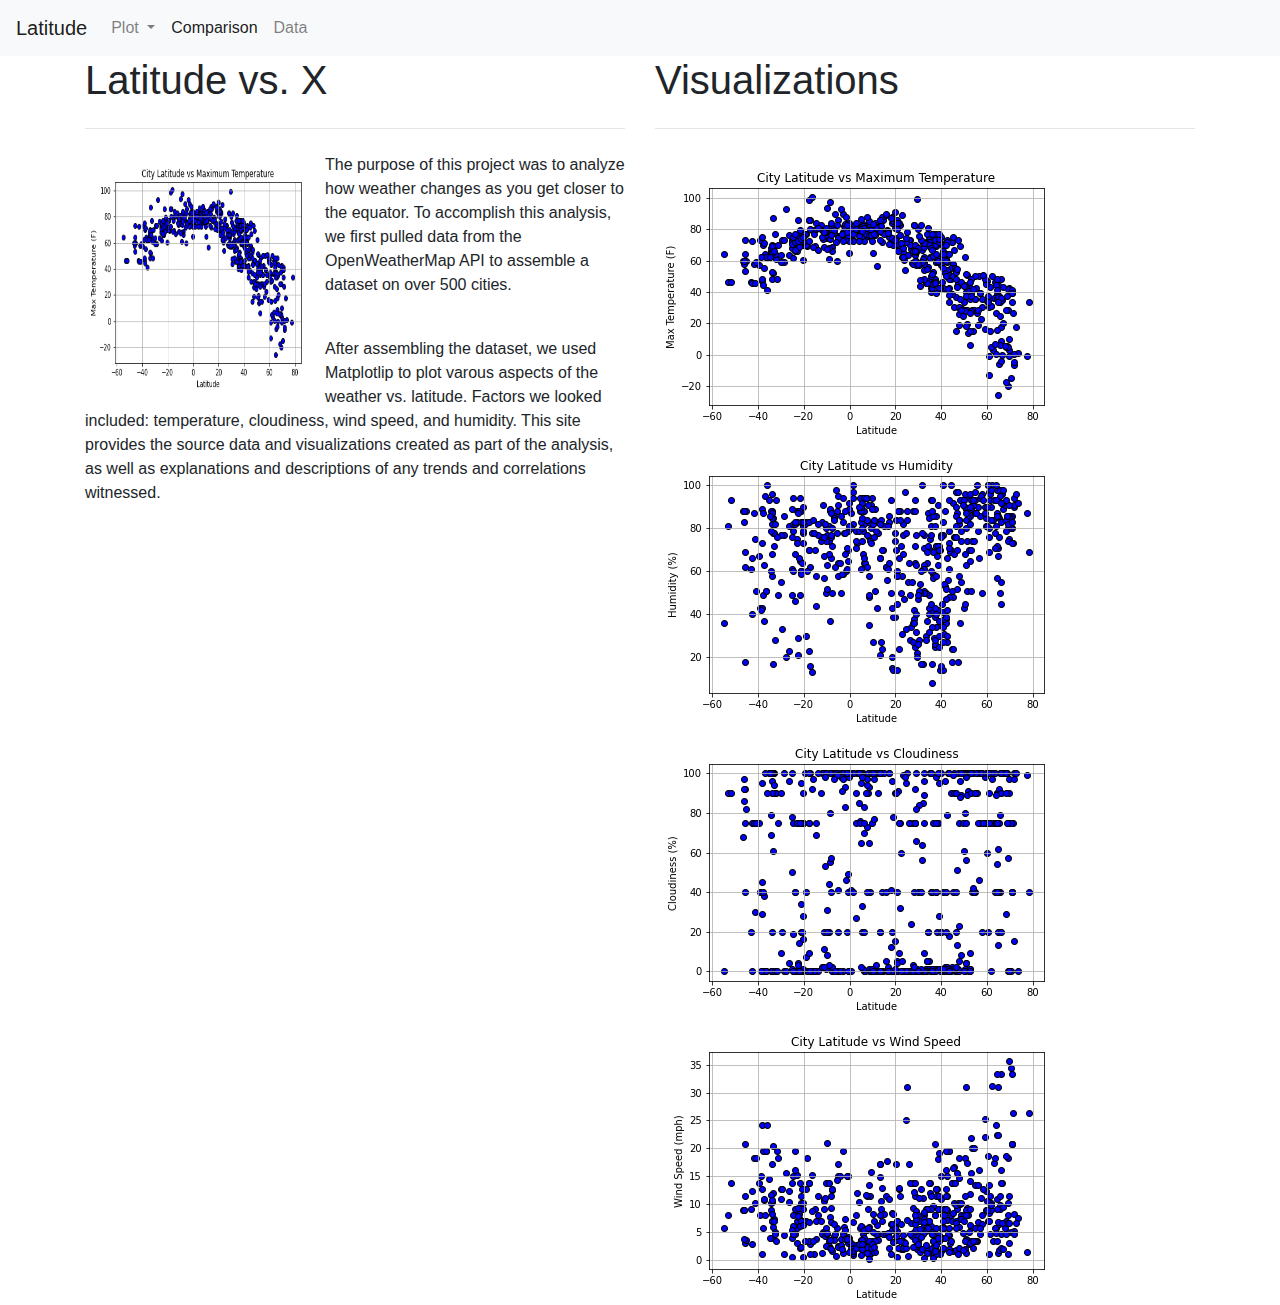
==== Unit 11 - Web Design Challenge/index.html @ 2ee0a561 "New Homework" ====
<!DOCTYPE html>
<html lang="en">
  <head>
      <meta charset="UTF-8">
      <title>Web Visualization Dashboard (Latitude)</title>
      <link rel="stylesheet" href="https://stackpath.bootstrapcdn.com/bootstrap/4.3.1/css/bootstrap.min.css" integrity="sha384-ggOyR0iXCbMQv3Xipma34MD+dH/1fQ784/j6cY/iJTQUOhcWr7x9JvoRxT2MZw1T" crossorigin="anonymous">
      <link rel="stylesheet" href="style.css">
    </head>

    
<body>
  <nav class="navbar navbar-expand-lg navbar-light bg-light">
    <a class="navbar-brand" href="#">Latitude</a>
    <button class="navbar-toggler" type="button" data-toggle="collapse" data-target="#navbarSupportedContent" aria-controls="navbarSupportedContent" aria-expanded="false" aria-label="Toggle navigation">
      <span class="navbar-toggler-icon"></span>
    </button>

    <div class="collapse navbar-collapse" id="navbarSupportedContent">
      <ul class="navbar-nav mr-auto">
        <li class="nav-item dropdown">
          <a class="nav-link dropdown-toggle" href="#" id="navbarDropdown" role="button" data-toggle="dropdown" aria-haspopup="true" aria-expanded="false">
            Plot
          </a>
          <div class="dropdown-menu" aria-labelledby="navbarDropdown">
            <a class="dropdown-item" href="#">Max Temperature</a>
            <a class="dropdown-item" href="#">Humidity</a>
            <a class="dropdown-item" href="#">Cloudiness</a>
            <a class="dropdown-item" href="#">Wind Speed</a>
          </div>
        </li>
        <li class="nav-item active">
          <a class="nav-link" href="#">Comparison <span class="sr-only">(current)</span></a>
        </li>
        <li class="nav-item">
          <a class="nav-link" href="#">Data</a>
        </li>
  </nav>


  <div class="container">
    <div class="row">
      <div class="col-md-6 col-sm-6">
          <h1>Latitude vs. X</h1>
          <hr class="my-4">
          <img src="Assets/Latitude_MaxTemp.png" width = "240" height = "240" alt="How Latitudue and Max Temp are Correlated" title= "Latitude vs. Maximum Temperature" 
           style = "float: left">
          <p>The purpose of this project was to analyze how weather changes as you get closer to the equator.
            To accomplish this analysis, we first pulled data from the OpenWeatherMap API to assemble a dataset on over 500 cities.</p><br>
          <p>After assembling the dataset, we used Matplotlip to plot varous aspects of the weather vs. latitude.
            Factors we looked included: temperature, cloudiness, wind speed, and humidity.  This site provides the source data and visualizations
            created as part of the analysis, as well as explanations and descriptions of any trends and correlations witnessed.</p>
      </div>
      <div class="col-lg-6 col-sm-6">
        
        
          <h1>Visualizations</h1>
          <hr class="my-4">
            <img src="Assets/Latitude_MaxTemp.png">
            <img src="Assets/Latitude_Humidity.png">
            <img src="Assets/Latitude_Cloudiness.png">    
            <img src="Assets/Latitude_WindSpeed.png">
      </div>
    </div>
  </div>

  <script src="https://code.jquery.com/jquery-3.3.1.slim.min.js" integrity="sha384-q8i/X+965DzO0rT7abK41JStQIAqVgRVzpbzo5smXKp4YfRvH+8abtTE1Pi6jizo" crossorigin="anonymous"></script>
  <script src="https://cdnjs.cloudflare.com/ajax/libs/popper.js/1.14.7/umd/popper.min.js" integrity="sha384-UO2eT0CpHqdSJQ6hJty5KVphtPhzWj9WO1clHTMGa3JDZwrnQq4sF86dIHNDz0W1" crossorigin="anonymous"></script>
  <script src="https://stackpath.bootstrapcdn.com/bootstrap/4.3.1/js/bootstrap.min.js" integrity="sha384-JjSmVgyd0p3pXB1rRibZUAYoIIy6OrQ6VrjIEaFf/nJGzIxFDsf4x0xIM+B07jRM" crossorigin="anonymous"></script>
</body>
</html>
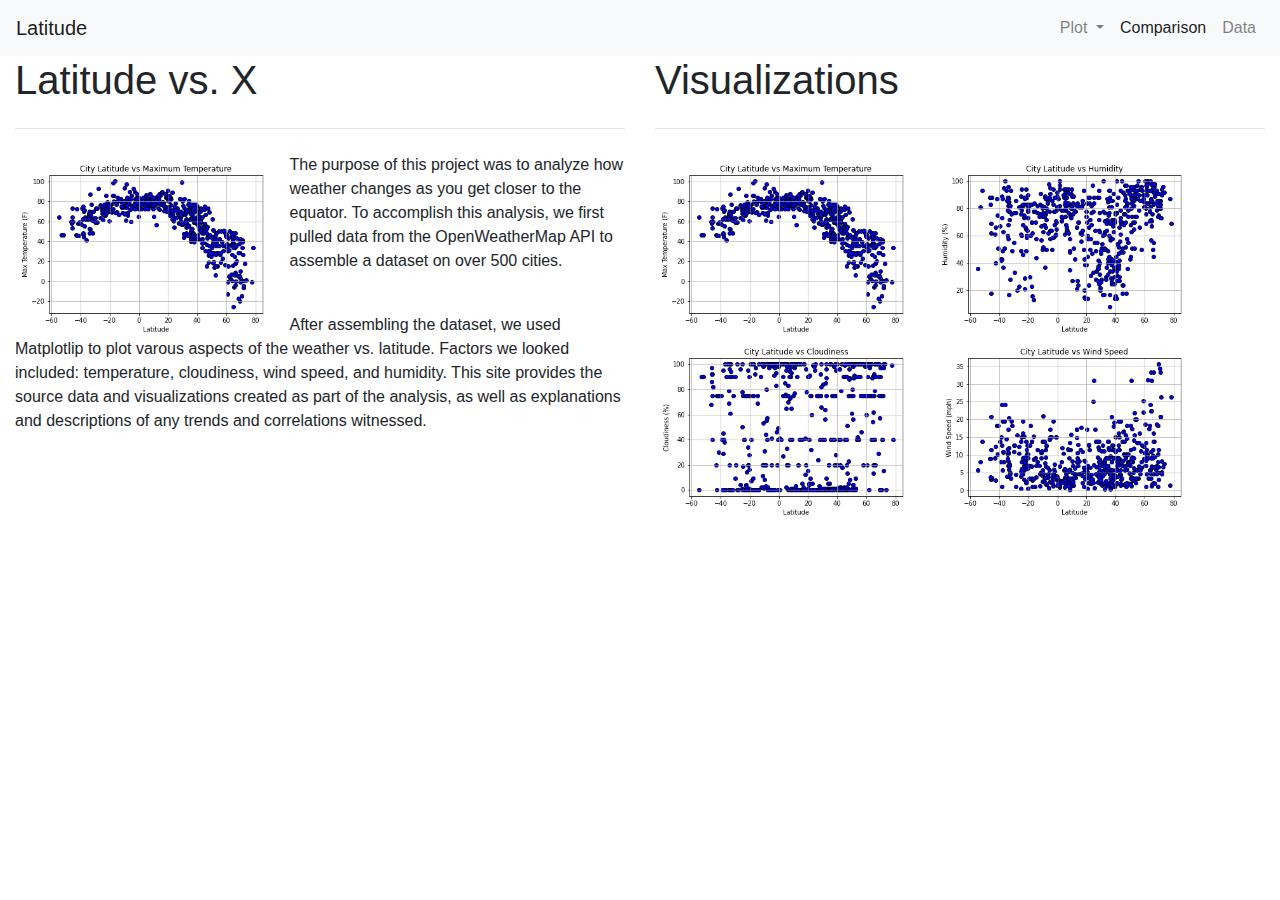
==== commit 92dfcdb1: "updating html - index, comparison, 4 plots" ====
--- a/Unit 11 - Web Design Challenge/index.html
+++ b/Unit 11 - Web Design Challenge/index.html
@@ -4,45 +4,45 @@
       <meta charset="UTF-8">
       <title>Web Visualization Dashboard (Latitude)</title>
       <link rel="stylesheet" href="https://stackpath.bootstrapcdn.com/bootstrap/4.3.1/css/bootstrap.min.css" integrity="sha384-ggOyR0iXCbMQv3Xipma34MD+dH/1fQ784/j6cY/iJTQUOhcWr7x9JvoRxT2MZw1T" crossorigin="anonymous">
-      <link rel="stylesheet" href="style.css">
+      <link rel="stylesheet" href="styles.css">
     </head>
 
     
 <body>
   <nav class="navbar navbar-expand-lg navbar-light bg-light">
-    <a class="navbar-brand" href="#">Latitude</a>
+    <a class="navbar-brand" href="index.html">Latitude</a>
     <button class="navbar-toggler" type="button" data-toggle="collapse" data-target="#navbarSupportedContent" aria-controls="navbarSupportedContent" aria-expanded="false" aria-label="Toggle navigation">
       <span class="navbar-toggler-icon"></span>
     </button>
 
     <div class="collapse navbar-collapse" id="navbarSupportedContent">
-      <ul class="navbar-nav mr-auto">
+      <ul class="navbar-nav ml-auto">
         <li class="nav-item dropdown">
           <a class="nav-link dropdown-toggle" href="#" id="navbarDropdown" role="button" data-toggle="dropdown" aria-haspopup="true" aria-expanded="false">
             Plot
           </a>
           <div class="dropdown-menu" aria-labelledby="navbarDropdown">
-            <a class="dropdown-item" href="#">Max Temperature</a>
-            <a class="dropdown-item" href="#">Humidity</a>
-            <a class="dropdown-item" href="#">Cloudiness</a>
-            <a class="dropdown-item" href="#">Wind Speed</a>
+            <a class="dropdown-item" href="max_temp.html">Max Temperature</a>
+            <a class="dropdown-item" href="humidity.html">Humidity</a>
+            <a class="dropdown-item" href="cloudiness.html">Cloudiness</a>
+            <a class="dropdown-item" href="wind_speed.html">Wind Speed</a>
           </div>
         </li>
         <li class="nav-item active">
-          <a class="nav-link" href="#">Comparison <span class="sr-only">(current)</span></a>
+          <a class="nav-link" href="comparisons.html">Comparison <span class="sr-only">(current)</span></a>
         </li>
         <li class="nav-item">
-          <a class="nav-link" href="#">Data</a>
+          <a class="nav-link" href="data.html">Data</a>
         </li>
   </nav>
 
 
-  <div class="container">
+  <div class="container-fluid">
     <div class="row">
-      <div class="col-md-6 col-sm-6">
+      <div class="col-lg 8 col-md-6 col-sm-6">
           <h1>Latitude vs. X</h1>
           <hr class="my-4">
-          <img src="Assets/Latitude_MaxTemp.png" width = "240" height = "240" alt="How Latitudue and Max Temp are Correlated" title= "Latitude vs. Maximum Temperature" 
+          <img src="Assets/Latitude_MaxTemp.png" width = "45%" alt="How Latitudue and Max Temp are Correlated" title= "Latitude vs. Maximum Temperature" 
            style = "float: left">
           <p>The purpose of this project was to analyze how weather changes as you get closer to the equator.
             To accomplish this analysis, we first pulled data from the OpenWeatherMap API to assemble a dataset on over 500 cities.</p><br>
@@ -50,15 +50,13 @@
             Factors we looked included: temperature, cloudiness, wind speed, and humidity.  This site provides the source data and visualizations
             created as part of the analysis, as well as explanations and descriptions of any trends and correlations witnessed.</p>
       </div>
-      <div class="col-lg-6 col-sm-6">
-        
-        
+      <div class="col-lg 4 col-lg-6 col-sm-6">
           <h1>Visualizations</h1>
           <hr class="my-4">
-            <img src="Assets/Latitude_MaxTemp.png">
-            <img src="Assets/Latitude_Humidity.png">
-            <img src="Assets/Latitude_Cloudiness.png">    
-            <img src="Assets/Latitude_WindSpeed.png">
+          <a href="max_temp.html"><img src="Assets/Latitude_MaxTemp.png" alt = "How Latitudue and Max Temp are Correlated" title= "Latitude vs. Maximum Temperature" width = "45%"></a>
+          <a href="humidity.html"><img src="Assets/Latitude_Humidity.png" alt = "How Latitudue and Humidity are Correlated" title= "Latitude vs. Humidity" width = "45%"></a>
+          <a href="cloudiness.html"><img src="Assets/Latitude_Cloudiness.png" alt = "How Latitudue and Humidity are Correlated" title= "Latitude vs. Humidity" width = "45%"></a>  
+          <a href="wind_speed.html"><img src="Assets/Latitude_WindSpeed.png" alt = "How Latitudue and Wind Speed are Correlated" title= "Latitude vs Wind Speed" width = "45%"></a>
       </div>
     </div>
   </div>
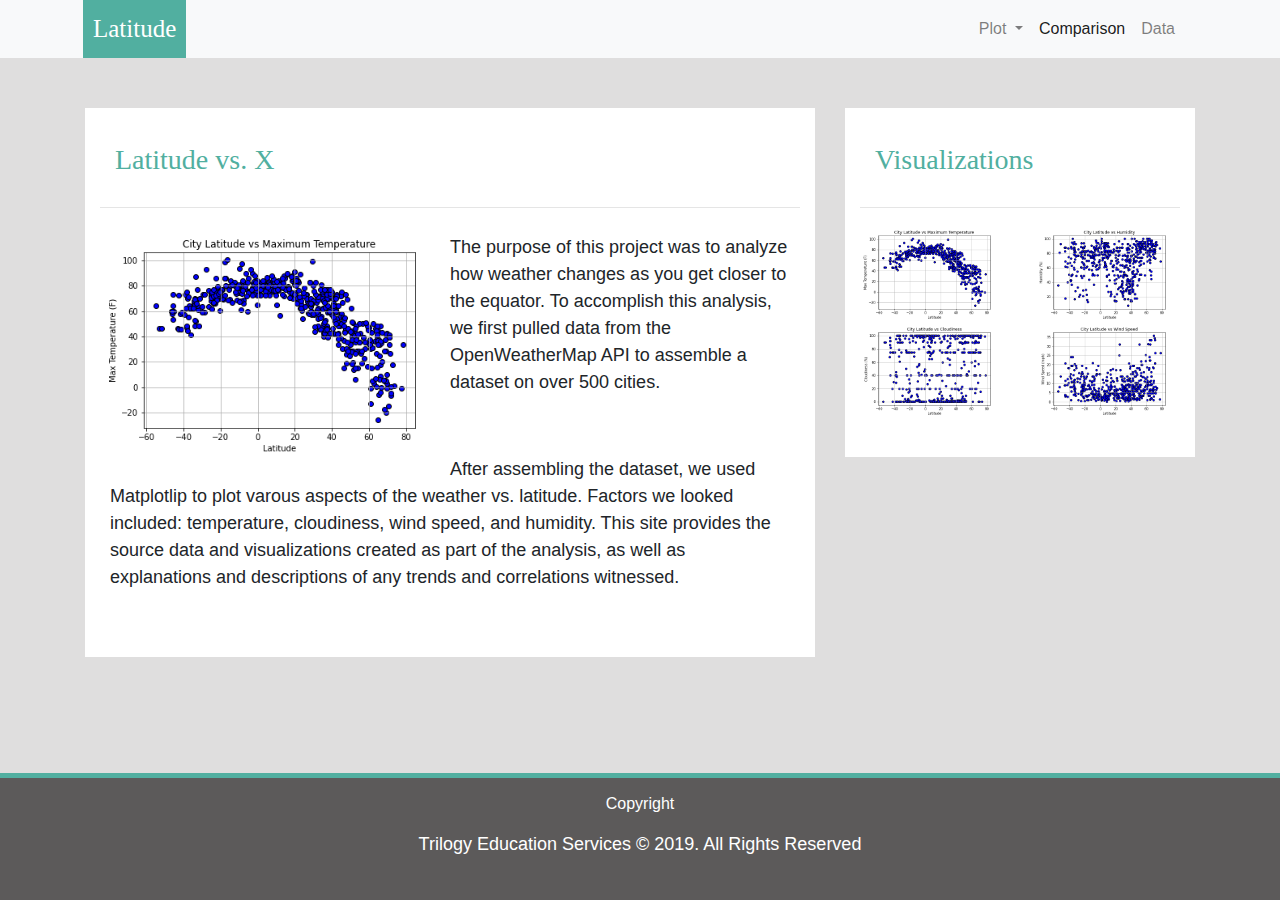
==== commit fe9229e1: "Formating Index and Visualization html.  Add more styles too!" ====
--- a/Unit 11 - Web Design Challenge/index.html
+++ b/Unit 11 - Web Design Challenge/index.html
@@ -5,15 +5,22 @@
       <title>Web Visualization Dashboard (Latitude)</title>
       <link rel="stylesheet" href="https://stackpath.bootstrapcdn.com/bootstrap/4.3.1/css/bootstrap.min.css" integrity="sha384-ggOyR0iXCbMQv3Xipma34MD+dH/1fQ784/j6cY/iJTQUOhcWr7x9JvoRxT2MZw1T" crossorigin="anonymous">
       <link rel="stylesheet" href="styles.css">
+      <script src="https://code.jquery.com/jquery-3.3.1.slim.min.js" integrity="sha384-q8i/X+965DzO0rT7abK41JStQIAqVgRVzpbzo5smXKp4YfRvH+8abtTE1Pi6jizo" crossorigin="anonymous"></script>
+      <script src="https://cdnjs.cloudflare.com/ajax/libs/popper.js/1.14.7/umd/popper.min.js" integrity="sha384-UO2eT0CpHqdSJQ6hJty5KVphtPhzWj9WO1clHTMGa3JDZwrnQq4sF86dIHNDz0W1" crossorigin="anonymous"></script>
+      <script src="https://stackpath.bootstrapcdn.com/bootstrap/4.3.1/js/bootstrap.min.js" integrity="sha384-JjSmVgyd0p3pXB1rRibZUAYoIIy6OrQ6VrjIEaFf/nJGzIxFDsf4x0xIM+B07jRM" crossorigin="anonymous"></script>
+
+      <link rel="stylesheet" href="style.css">
     </head>
 
     
 <body>
+  <!--Navigation Bar-->
   <nav class="navbar navbar-expand-lg navbar-light bg-light">
-    <a class="navbar-brand" href="index.html">Latitude</a>
-    <button class="navbar-toggler" type="button" data-toggle="collapse" data-target="#navbarSupportedContent" aria-controls="navbarSupportedContent" aria-expanded="false" aria-label="Toggle navigation">
-      <span class="navbar-toggler-icon"></span>
-    </button>
+    <div class="container">
+      <a class="navbar-brand text-white" href="index.html" >Latitude</a>
+      <button class="navbar-toggler" type="button" data-toggle="collapse" data-target="#navbarSupportedContent" aria-controls="navbarSupportedContent" aria-expanded="false" aria-label="Toggle navigation">
+        <span class="navbar-toggler-icon"></span>
+      </button>
 
     <div class="collapse navbar-collapse" id="navbarSupportedContent">
       <ul class="navbar-nav ml-auto">
@@ -34,35 +41,66 @@
         <li class="nav-item">
           <a class="nav-link" href="data.html">Data</a>
         </li>
+      </ul>
+    </div>
+    </div>
   </nav>
 
-
-  <div class="container-fluid">
-    <div class="row">
-      <div class="col-lg 8 col-md-6 col-sm-6">
-          <h1>Latitude vs. X</h1>
-          <hr class="my-4">
-          <img src="Assets/Latitude_MaxTemp.png" width = "45%" alt="How Latitudue and Max Temp are Correlated" title= "Latitude vs. Maximum Temperature" 
+  <!--Create Container for Index Page-->
+  <div class = "container content">
+    <div class = "row">
+      <div class="col-md-8">
+          <div class ="col-md-12">
+          <h3>Latitude vs. X</h3>
+          <hr>
+          <img src="Assets/Latitude_MaxTemp.png" class = "image" width = "50%" alt="How Latitudue and Max Temp are Correlated" title= "Latitude vs. Maximum Temperature" 
            style = "float: left">
           <p>The purpose of this project was to analyze how weather changes as you get closer to the equator.
             To accomplish this analysis, we first pulled data from the OpenWeatherMap API to assemble a dataset on over 500 cities.</p><br>
           <p>After assembling the dataset, we used Matplotlip to plot varous aspects of the weather vs. latitude.
             Factors we looked included: temperature, cloudiness, wind speed, and humidity.  This site provides the source data and visualizations
             created as part of the analysis, as well as explanations and descriptions of any trends and correlations witnessed.</p>
+         </div>
       </div>
-      <div class="col-lg 4 col-lg-6 col-sm-6">
-          <h1>Visualizations</h1>
-          <hr class="my-4">
-          <a href="max_temp.html"><img src="Assets/Latitude_MaxTemp.png" alt = "How Latitudue and Max Temp are Correlated" title= "Latitude vs. Maximum Temperature" width = "45%"></a>
-          <a href="humidity.html"><img src="Assets/Latitude_Humidity.png" alt = "How Latitudue and Humidity are Correlated" title= "Latitude vs. Humidity" width = "45%"></a>
-          <a href="cloudiness.html"><img src="Assets/Latitude_Cloudiness.png" alt = "How Latitudue and Humidity are Correlated" title= "Latitude vs. Humidity" width = "45%"></a>  
-          <a href="wind_speed.html"><img src="Assets/Latitude_WindSpeed.png" alt = "How Latitudue and Wind Speed are Correlated" title= "Latitude vs Wind Speed" width = "45%"></a>
-      </div>
+
+  <!--Create Container for Visualization-->     
+  <div class="col-md-4">
+    <div class="col-md-12">
+        <h3>Visualizations</h3>
+        <hr>
+        <div class="row">
+            <div class="col-3 col-md-6">
+                <a href="max_temp.html"><img src="Assets/Latitude_MaxTemp.png" width = "100%" alt="How Latitude and Max Temp are Correlated" title= "Latitude vs. Maximum Temperature">
+                </a> 
+            </div>
+            <div class="col-3 col-md-6">
+              <a href="humidity.html"><img src="Assets/Latitude_Humidity.png" width = "100%" alt="How Latitude and Humidity are Correlated" title= "Latitude vs. Humidity">
+              </a>
+            </div>
+       
+            <div class="col-3 col-md-6">
+              <a href="cloudiness.html"><img src="Assets/Latitude_Cloudiness.png" width = "100%" alt="How Latitude and Cloudiness are Correlated" title= "Latitude vs. Cloudiness">
+              </a>
+            </div>
+
+            <div class="col-3 col-md-6">
+                <a href="wind_speed.html"><img src="Assets/Latitude_WindSpeed.png" width="100%"  alt="How Latitude and Wind Speed are Correlated" title= "Latitude vs. Wind Speed">
+                </a>
+            </div>
+        </div>
     </div>
-  </div>
+</div>
+</div>
+</div>
 
-  <script src="https://code.jquery.com/jquery-3.3.1.slim.min.js" integrity="sha384-q8i/X+965DzO0rT7abK41JStQIAqVgRVzpbzo5smXKp4YfRvH+8abtTE1Pi6jizo" crossorigin="anonymous"></script>
-  <script src="https://cdnjs.cloudflare.com/ajax/libs/popper.js/1.14.7/umd/popper.min.js" integrity="sha384-UO2eT0CpHqdSJQ6hJty5KVphtPhzWj9WO1clHTMGa3JDZwrnQq4sF86dIHNDz0W1" crossorigin="anonymous"></script>
-  <script src="https://stackpath.bootstrapcdn.com/bootstrap/4.3.1/js/bootstrap.min.js" integrity="sha384-JjSmVgyd0p3pXB1rRibZUAYoIIy6OrQ6VrjIEaFf/nJGzIxFDsf4x0xIM+B07jRM" crossorigin="anonymous"></script>
+
+<!-- Footer -->
+<footer class="page-footer font-small footer-dark">
+  <div class="footer-copyright text-center py-3">
+  <h6>Copyright</h6>
+  <p>Trilogy Education Services © 2019. All Rights Reserved</p>
+  </div>      
+</footer>
+
 </body>
 </html>
--- a/Unit 11 - Web Design Challenge/style.css
+++ b/Unit 11 - Web Design Challenge/style.css
@@ -0,0 +1,97 @@
+/* navbar styling*/
+a.navbar-brand{
+    margin-left: 10px;
+    padding: 10px;
+    background-color: rgb(81, 175, 160);
+    font-family: 'Times New Roman', Times, serif;
+    font-size: 25px;
+}
+
+/*footer styling*/
+.page-footer{
+    background-color: rgb(92, 90, 90);
+    margin-top: 50px;
+    position: fixed;
+    bottom: 0;
+    width: 100%;
+}
+
+.footer-copyright{
+    color:white;
+    border-top: 5px solid rgb(81, 175, 160)
+}
+
+/* header styling*/
+h3{
+    color: rgb(81, 175, 160);
+    font-family: Georgia, 'Times New Roman', Times, serif;
+    padding: 15px;
+}
+
+/* image styling*/
+.img-thumbnail{
+    padding:10px;
+    border: none;
+}
+
+/* fontstyling for text*/
+p{
+   font-family: Arial, Helvetica, sans-serif;
+   font-size: large;
+   padding:10px;
+}
+
+/* body background*/
+body{
+    background-color: rgb(223, 222, 222);
+}
+.col-md-12{
+    background-color: white;
+    padding-top: 20px;
+    padding-bottom:40px;
+}
+
+/* image border styling*/
+.pic{
+    border: 3px solid rgb(81, 175, 160);
+}
+/* navbar styling*/
+.navbar{
+    padding-top:0px;
+    padding-bottom: 0px;
+    padding-right:40px;
+}
+
+.nav-item.dropdown.show {
+    background-color: #ddd;
+}
+
+.dropdown-menu {
+    margin: 0;
+}
+
+/* content styling*/
+.content {
+    padding-top: 50px;
+    padding-bottom: 80px;
+    overflow: hidden;
+}
+
+.content.bg-white {
+    margin-top: 15px;
+}
+
+/* small screen adjustments*/
+@media(max-width:767px){
+    .navbar.bg-light{
+        background-color: rgb(81, 175, 160)!important;    
+    }
+
+    .navbar-collapse{
+        background-color: #f8f9fa;
+    }
+    .navbar{
+        padding:inherit;
+    }
+}
+
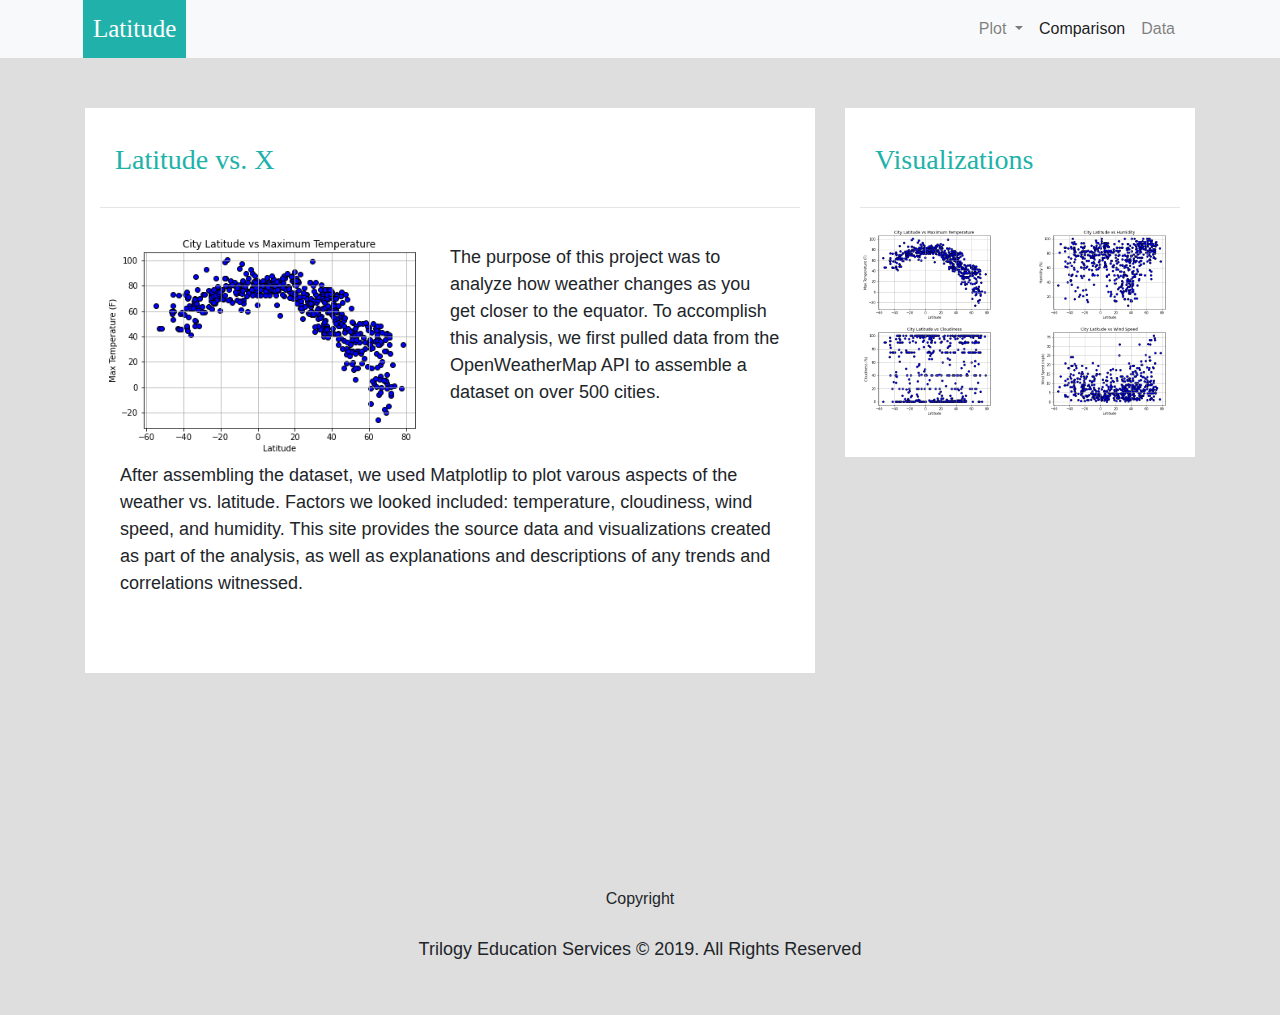
==== commit f9cf781f: "update styles" ====
--- a/Unit 11 - Web Design Challenge/index.html
+++ b/Unit 11 - Web Design Challenge/index.html
@@ -53,10 +53,10 @@
           <div class ="col-md-12">
           <h3>Latitude vs. X</h3>
           <hr>
-          <img src="Assets/Latitude_MaxTemp.png" class = "image" width = "50%" alt="How Latitudue and Max Temp are Correlated" title= "Latitude vs. Maximum Temperature" 
+          <img src="Assets/Latitude_MaxTemp.png" width = "50%" alt="How Latitudue and Max Temp are Correlated" title= "Latitude vs. Maximum Temperature" 
            style = "float: left">
           <p>The purpose of this project was to analyze how weather changes as you get closer to the equator.
-            To accomplish this analysis, we first pulled data from the OpenWeatherMap API to assemble a dataset on over 500 cities.</p><br>
+            To accomplish this analysis, we first pulled data from the OpenWeatherMap API to assemble a dataset on over 500 cities.</p>
           <p>After assembling the dataset, we used Matplotlip to plot varous aspects of the weather vs. latitude.
             Factors we looked included: temperature, cloudiness, wind speed, and humidity.  This site provides the source data and visualizations
             created as part of the analysis, as well as explanations and descriptions of any trends and correlations witnessed.</p>
--- a/Unit 11 - Web Design Challenge/style.css
+++ b/Unit 11 - Web Design Challenge/style.css
@@ -2,43 +2,30 @@
 a.navbar-brand{
     margin-left: 10px;
     padding: 10px;
-    background-color: rgb(81, 175, 160);
+    background-color: #20B2AA;
     font-family: 'Times New Roman', Times, serif;
     font-size: 25px;
 }
 
-/*footer styling*/
-.page-footer{
-    background-color: rgb(92, 90, 90);
-    margin-top: 50px;
-    position: fixed;
-    bottom: 0;
-    width: 100%;
+.navbar{
+    padding-top:0px;
+    padding-bottom: 0px;
+    padding-right:40px;
 }
 
-.footer-copyright{
-    color:white;
-    border-top: 5px solid rgb(81, 175, 160)
-}
 
 /* header styling*/
 h3{
-    color: rgb(81, 175, 160);
+    color: #20B2AA;
     font-family: Georgia, 'Times New Roman', Times, serif;
     padding: 15px;
-}
-
-/* image styling*/
-.img-thumbnail{
-    padding:10px;
-    border: none;
 }
 
 /* fontstyling for text*/
 p{
    font-family: Arial, Helvetica, sans-serif;
-   font-size: large;
-   padding:10px;
+   font-size: 18px;
+   padding:20px;
 }
 
 /* body background*/
@@ -56,30 +43,31 @@
     border: 3px solid rgb(81, 175, 160);
 }
 /* navbar styling*/
-.navbar{
-    padding-top:0px;
-    padding-bottom: 0px;
-    padding-right:40px;
-}
-
-.nav-item.dropdown.show {
-    background-color: #ddd;
-}
-
-.dropdown-menu {
-    margin: 0;
-}
 
 /* content styling*/
 .content {
     padding-top: 50px;
-    padding-bottom: 80px;
+    padding-bottom: 200px;
     overflow: hidden;
+
+.content.background-white {
+    margin-top: 15px;
+    background-color: white;
 }
 
-.content.bg-white {
-    margin-top: 15px;
+/*footer styling*/
+.page-footer{
+    background-color: GRAY;
+    margin-top: 50px;
+    position: fixed;
+    bottom: 0;
+    width: 100%;
 }
+
+.footer-copyright{
+    color:white;
+}
+
 
 /* small screen adjustments*/
 @media(max-width:767px){
@@ -93,5 +81,4 @@
     .navbar{
         padding:inherit;
     }
-}
-
+}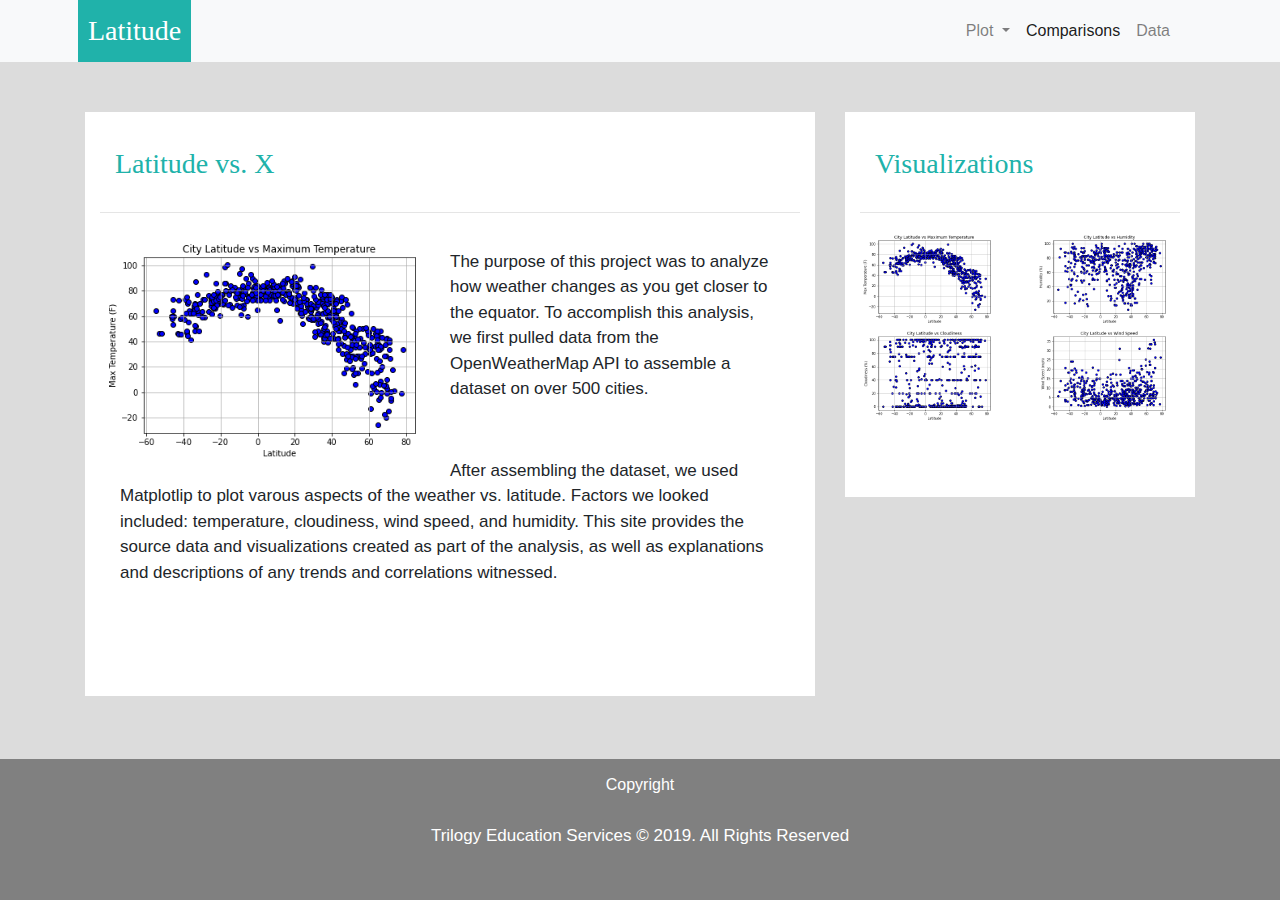
==== commit dfeb8e75: "updating" ====
--- a/Unit 11 - Web Design Challenge/index.html
+++ b/Unit 11 - Web Design Challenge/index.html
@@ -36,7 +36,7 @@
           </div>
         </li>
         <li class="nav-item active">
-          <a class="nav-link" href="comparisons.html">Comparison <span class="sr-only">(current)</span></a>
+          <a class="nav-link" href="comparisons.html">Comparisons <span class="sr-only">(current)</span></a>
         </li>
         <li class="nav-item">
           <a class="nav-link" href="data.html">Data</a>
--- a/Unit 11 - Web Design Challenge/style.css
+++ b/Unit 11 - Web Design Challenge/style.css
@@ -4,13 +4,13 @@
     padding: 10px;
     background-color: #20B2AA;
     font-family: 'Times New Roman', Times, serif;
-    font-size: 25px;
+    font-size: 28px;
 }
 
 .navbar{
     padding-top:0px;
     padding-bottom: 0px;
-    padding-right:40px;
+    padding-right:50px;
 }
 
 
@@ -21,36 +21,33 @@
     padding: 15px;
 }
 
-/* fontstyling for text*/
-p{
-   font-family: Arial, Helvetica, sans-serif;
-   font-size: 18px;
-   padding:20px;
-}
-
 /* body background*/
 body{
-    background-color: rgb(223, 222, 222);
+    background-color:#DCDCDC;
 }
 .col-md-12{
     background-color: white;
     padding-top: 20px;
-    padding-bottom:40px;
+    padding-bottom:75px;
 }
 
-/* image border styling*/
-.pic{
-    border: 3px solid rgb(81, 175, 160);
+
+/* fontstyling for text*/
+p{
+   font-family: Arial, Helvetica, sans-serif;
+   font-size: 17px;
+   padding:20px;
 }
-/* navbar styling*/
+
 
 /* content styling*/
 .content {
     padding-top: 50px;
     padding-bottom: 200px;
     overflow: hidden;
+}
 
-.content.background-white {
+.content.background-white{
     margin-top: 15px;
     background-color: white;
 }
@@ -70,15 +67,28 @@
 
 
 /* small screen adjustments*/
-@media(max-width:767px){
+@media only screen and (max-width: 768px) {
     .navbar.bg-light{
-        background-color: rgb(81, 175, 160)!important;    
+        background-color:#20B2AA;    
     }
 
     .navbar-collapse{
-        background-color: #f8f9fa;
+        background-color: #DCDCDC;
     }
     .navbar{
         padding:inherit;
     }
+    
+    p{
+        font-family: Arial, Helvetica, sans-serif;
+        font-size: 10px;
+        padding:10px;
+     }
+    
+    h3{
+        color: #20B2AA;
+        font-family: Georgia, 'Times New Roman', Times, serif;
+        font-size: 20px;
+        padding: 15px;
+    }
 }